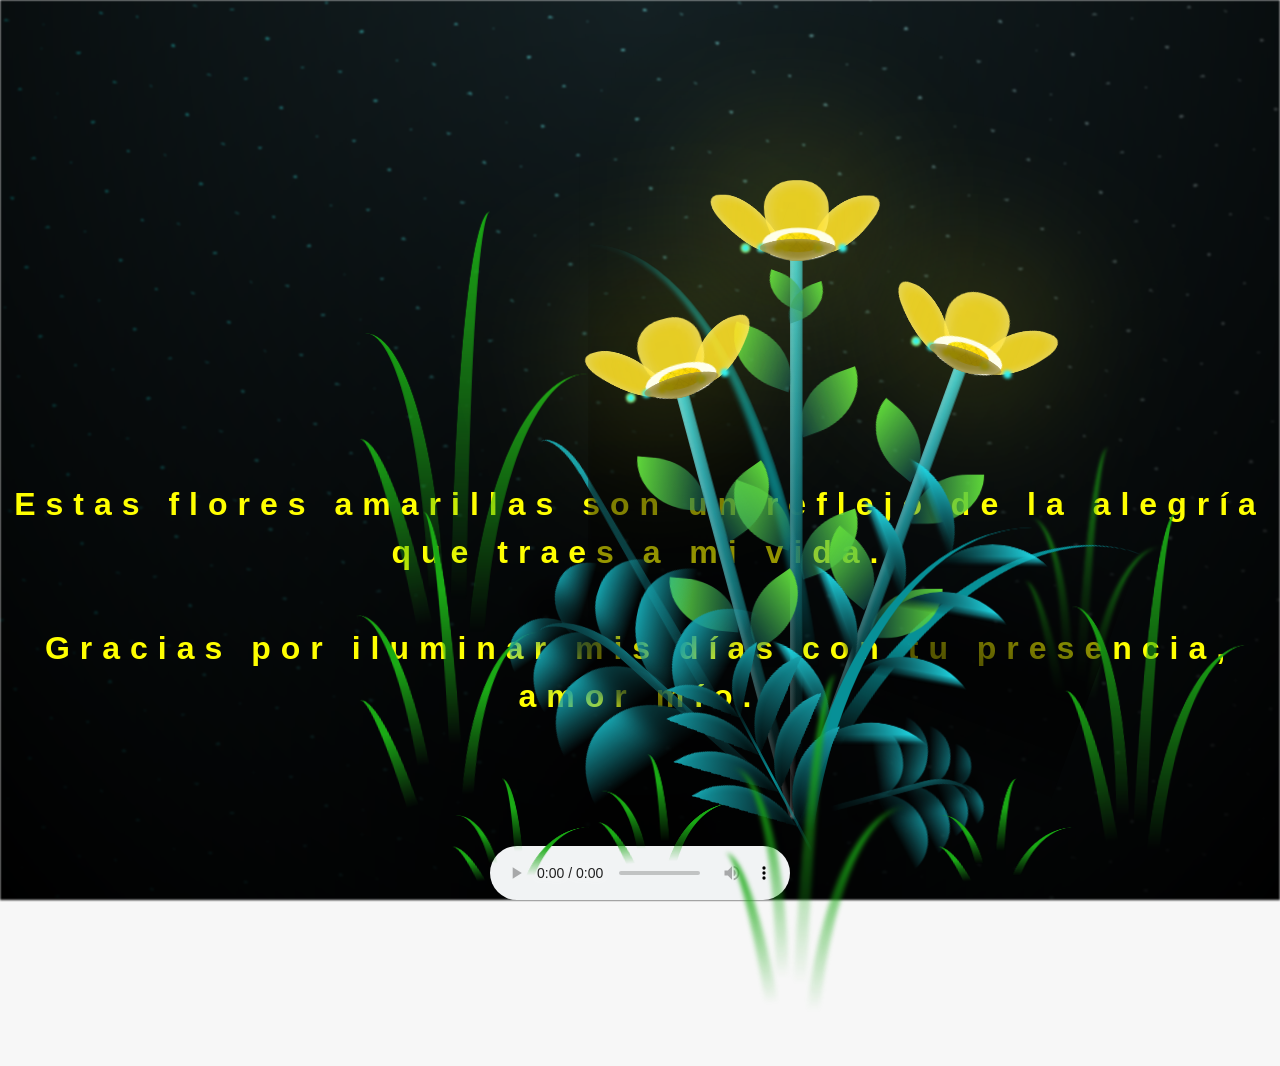
==== flower.html @ 972152c0 "Replace audio source with controls for user interaction" ====
<!DOCTYPE html>
<html lang="es">
  <head>
    <meta charset="UTF-8" />
    <meta http-equiv="X-UA-Compatible" content="IE=edge" />
    <meta name="viewport" content="width=device-width, initial-scale=1.0" />
    <link rel="stylesheet" href="main.css" />
    <link rel="icon" href="img/flowers.png" type="image/x-icon" />
    <title>Flower</title>
  </head>
  <body class="container">
<audio src="Flowers.mp3" controls></audio>
    <div id="lyrics">
     
    </div>
    <h1 class="titulo">Estas flores amarillas son un reflejo de la alegría que traes a mi vida. <br> <br>
      Gracias por iluminar mis días con tu presencia, amor mío.</h1>
  
    <div class="night"></div>
    <div class="flowers">
      <div class="flower flower--1">
        <div class="flower__leafs flower__leafs--1">
          <div class="flower__leaf flower__leaf--1"></div>
          <div class="flower__leaf flower__leaf--2"></div>
          <div class="flower__leaf flower__leaf--3"></div>
          <div class="flower__leaf flower__leaf--4"></div>
          <div class="flower__white-circle"></div>

          <div class="flower__light flower__light--1"></div>
          <div class="flower__light flower__light--2"></div>
          <div class="flower__light flower__light--3"></div>
          <div class="flower__light flower__light--4"></div>
          <div class="flower__light flower__light--5"></div>
          <div class="flower__light flower__light--6"></div>
          <div class="flower__light flower__light--7"></div>
          <div class="flower__light flower__light--8"></div>
        </div>
        <div class="flower__line">
          <div class="flower__line__leaf flower__line__leaf--1"></div>
          <div class="flower__line__leaf flower__line__leaf--2"></div>
          <div class="flower__line__leaf flower__line__leaf--3"></div>
          <div class="flower__line__leaf flower__line__leaf--4"></div>
          <div class="flower__line__leaf flower__line__leaf--5"></div>
          <div class="flower__line__leaf flower__line__leaf--6"></div>
        </div>
      </div>

      <div class="flower flower--2">
        <div class="flower__leafs flower__leafs--2">
          <div class="flower__leaf flower__leaf--1"></div>
          <div class="flower__leaf flower__leaf--2"></div>
          <div class="flower__leaf flower__leaf--3"></div>
          <div class="flower__leaf flower__leaf--4"></div>
          <div class="flower__white-circle"></div>

          <div class="flower__light flower__light--1"></div>
          <div class="flower__light flower__light--2"></div>
          <div class="flower__light flower__light--3"></div>
          <div class="flower__light flower__light--4"></div>
          <div class="flower__light flower__light--5"></div>
          <div class="flower__light flower__light--6"></div>
          <div class="flower__light flower__light--7"></div>
          <div class="flower__light flower__light--8"></div>
        </div>
        <div class="flower__line">
          <div class="flower__line__leaf flower__line__leaf--1"></div>
          <div class="flower__line__leaf flower__line__leaf--2"></div>
          <div class="flower__line__leaf flower__line__leaf--3"></div>
          <div class="flower__line__leaf flower__line__leaf--4"></div>
        </div>
      </div>

      <div class="flower flower--3">
        <div class="flower__leafs flower__leafs--3">
          <div class="flower__leaf flower__leaf--1"></div>
          <div class="flower__leaf flower__leaf--2"></div>
          <div class="flower__leaf flower__leaf--3"></div>
          <div class="flower__leaf flower__leaf--4"></div>
          <div class="flower__white-circle"></div>

          <div class="flower__light flower__light--1"></div>
          <div class="flower__light flower__light--2"></div>
          <div class="flower__light flower__light--3"></div>
          <div class="flower__light flower__light--4"></div>
          <div class="flower__light flower__light--5"></div>
          <div class="flower__light flower__light--6"></div>
          <div class="flower__light flower__light--7"></div>
          <div class="flower__light flower__light--8"></div>
        </div>
        <div class="flower__line">
          <div class="flower__line__leaf flower__line__leaf--1"></div>
          <div class="flower__line__leaf flower__line__leaf--2"></div>
          <div class="flower__line__leaf flower__line__leaf--3"></div>
          <div class="flower__line__leaf flower__line__leaf--4"></div>
        </div>
      </div>

      <div class="grow-ans" style="--d: 1.2s">
        <div class="flower__g-long">
          <div class="flower__g-long__top"></div>
          <div class="flower__g-long__bottom"></div>
        </div>
      </div>

      <div class="growing-grass">
        <div class="flower__grass flower__grass--1">
          <div class="flower__grass--top"></div>
          <div class="flower__grass--bottom"></div>
          <div class="flower__grass__leaf flower__grass__leaf--1"></div>
          <div class="flower__grass__leaf flower__grass__leaf--2"></div>
          <div class="flower__grass__leaf flower__grass__leaf--3"></div>
          <div class="flower__grass__leaf flower__grass__leaf--4"></div>
          <div class="flower__grass__leaf flower__grass__leaf--5"></div>
          <div class="flower__grass__leaf flower__grass__leaf--6"></div>
          <div class="flower__grass__leaf flower__grass__leaf--7"></div>
          <div class="flower__grass__leaf flower__grass__leaf--8"></div>
          <div class="flower__grass__overlay"></div>
        </div>
      </div>

      <div class="growing-grass">
        <div class="flower__grass flower__grass--2">
          <div class="flower__grass--top"></div>
          <div class="flower__grass--bottom"></div>
          <div class="flower__grass__leaf flower__grass__leaf--1"></div>
          <div class="flower__grass__leaf flower__grass__leaf--2"></div>
          <div class="flower__grass__leaf flower__grass__leaf--3"></div>
          <div class="flower__grass__leaf flower__grass__leaf--4"></div>
          <div class="flower__grass__leaf flower__grass__leaf--5"></div>
          <div class="flower__grass__leaf flower__grass__leaf--6"></div>
          <div class="flower__grass__leaf flower__grass__leaf--7"></div>
          <div class="flower__grass__leaf flower__grass__leaf--8"></div>
          <div class="flower__grass__overlay"></div>
        </div>
      </div>

      <div class="grow-ans" style="--d: 2.4s">
        <div class="flower__g-right flower__g-right--1">
          <div class="leaf"></div>
        </div>
      </div>

      <div class="grow-ans" style="--d: 2.8s">
        <div class="flower__g-right flower__g-right--2">
          <div class="leaf"></div>
        </div>
      </div>

      <div class="grow-ans" style="--d: 2.8s">
        <div class="flower__g-front">
          <div
            class="flower__g-front__leaf-wrapper flower__g-front__leaf-wrapper--1"
          >
            <div class="flower__g-front__leaf"></div>
          </div>
          <div
            class="flower__g-front__leaf-wrapper flower__g-front__leaf-wrapper--2"
          >
            <div class="flower__g-front__leaf"></div>
          </div>
          <div
            class="flower__g-front__leaf-wrapper flower__g-front__leaf-wrapper--3"
          >
            <div class="flower__g-front__leaf"></div>
          </div>
          <div
            class="flower__g-front__leaf-wrapper flower__g-front__leaf-wrapper--4"
          >
            <div class="flower__g-front__leaf"></div>
          </div>
          <div
            class="flower__g-front__leaf-wrapper flower__g-front__leaf-wrapper--5"
          >
            <div class="flower__g-front__leaf"></div>
          </div>
          <div
            class="flower__g-front__leaf-wrapper flower__g-front__leaf-wrapper--6"
          >
            <div class="flower__g-front__leaf"></div>
          </div>
          <div
            class="flower__g-front__leaf-wrapper flower__g-front__leaf-wrapper--7"
          >
            <div class="flower__g-front__leaf"></div>
          </div>
          <div
            class="flower__g-front__leaf-wrapper flower__g-front__leaf-wrapper--8"
          >
            <div class="flower__g-front__leaf"></div>
          </div>
          <div class="flower__g-front__line"></div>
        </div>
      </div>

      <div class="grow-ans" style="--d: 3.2s">
        <div class="flower__g-fr">
          <div class="leaf"></div>
          <div class="flower__g-fr__leaf flower__g-fr__leaf--1"></div>
          <div class="flower__g-fr__leaf flower__g-fr__leaf--2"></div>
          <div class="flower__g-fr__leaf flower__g-fr__leaf--3"></div>
          <div class="flower__g-fr__leaf flower__g-fr__leaf--4"></div>
          <div class="flower__g-fr__leaf flower__g-fr__leaf--5"></div>
          <div class="flower__g-fr__leaf flower__g-fr__leaf--6"></div>
          <div class="flower__g-fr__leaf flower__g-fr__leaf--7"></div>
          <div class="flower__g-fr__leaf flower__g-fr__leaf--8"></div>
        </div>
      </div>

      <div class="long-g long-g--0">
        <div class="grow-ans" style="--d: 3s">
          <div class="leaf leaf--0"></div>
        </div>
        <div class="grow-ans" style="--d: 2.2s">
          <div class="leaf leaf--1"></div>
        </div>
        <div class="grow-ans" style="--d: 3.4s">
          <div class="leaf leaf--2"></div>
        </div>
        <div class="grow-ans" style="--d: 3.6s">
          <div class="leaf leaf--3"></div>
        </div>
      </div>

      <div class="long-g long-g--1">
        <div class="grow-ans" style="--d: 3.6s">
          <div class="leaf leaf--0"></div>
        </div>
        <div class="grow-ans" style="--d: 3.8s">
          <div class="leaf leaf--1"></div>
        </div>
        <div class="grow-ans" style="--d: 4s">
          <div class="leaf leaf--2"></div>
        </div>
        <div class="grow-ans" style="--d: 4.2s">
          <div class="leaf leaf--3"></div>
        </div>
      </div>

      <div class="long-g long-g--2">
        <div class="grow-ans" style="--d: 4s">
          <div class="leaf leaf--0"></div>
        </div>
        <div class="grow-ans" style="--d: 4.2s">
          <div class="leaf leaf--1"></div>
        </div>
        <div class="grow-ans" style="--d: 4.4s">
          <div class="leaf leaf--2"></div>
        </div>
        <div class="grow-ans" style="--d: 4.6s">
          <div class="leaf leaf--3"></div>
        </div>
      </div>

      <div class="long-g long-g--3">
        <div class="grow-ans" style="--d: 4s">
          <div class="leaf leaf--0"></div>
        </div>
        <div class="grow-ans" style="--d: 4.2s">
          <div class="leaf leaf--1"></div>
        </div>
        <div class="grow-ans" style="--d: 3s">
          <div class="leaf leaf--2"></div>
        </div>
        <div class="grow-ans" style="--d: 3.6s">
          <div class="leaf leaf--3"></div>
        </div>
      </div>

      <div class="long-g long-g--4">
        <div class="grow-ans" style="--d: 4s">
          <div class="leaf leaf--0"></div>
        </div>
        <div class="grow-ans" style="--d: 4.2s">
          <div class="leaf leaf--1"></div>
        </div>
        <div class="grow-ans" style="--d: 3s">
          <div class="leaf leaf--2"></div>
        </div>
        <div class="grow-ans" style="--d: 3.6s">
          <div class="leaf leaf--3"></div>
        </div>
      </div>

      <div class="long-g long-g--5">
        <div class="grow-ans" style="--d: 4s">
          <div class="leaf leaf--0"></div>
        </div>
        <div class="grow-ans" style="--d: 4.2s">
          <div class="leaf leaf--1"></div>
        </div>
        <div class="grow-ans" style="--d: 3s">
          <div class="leaf leaf--2"></div>
        </div>
        <div class="grow-ans" style="--d: 3.6s">
          <div class="leaf leaf--3"></div>
        </div>
      </div>

      <div class="long-g long-g--6">
        <div class="grow-ans" style="--d: 4.2s">
          <div class="leaf leaf--0"></div>
        </div>
        <div class="grow-ans" style="--d: 4.4s">
          <div class="leaf leaf--1"></div>
        </div>
        <div class="grow-ans" style="--d: 4.6s">
          <div class="leaf leaf--2"></div>
        </div>
        <div class="grow-ans" style="--d: 4.8s">
          <div class="leaf leaf--3"></div>
        </div>
      </div>

      <div class="long-g long-g--7">
        <div class="grow-ans" style="--d: 3s">
          <div class="leaf leaf--0"></div>
        </div>
        <div class="grow-ans" style="--d: 3.2s">
          <div class="leaf leaf--1"></div>
        </div>
        <div class="grow-ans" style="--d: 3.5s">
          <div class="leaf leaf--2"></div>
        </div>
        <div class="grow-ans" style="--d: 3.6s">
          <div class="leaf leaf--3"></div>
        </div>
      </div>
    </div>
    <script src="anim.js"></script>
    <script src="main.js"></script>
  </body>
</html>
---- main.css ----
*,
*::after,
*::before {
  padding: 0;
  margin: 0;
  box-sizing: border-box;
}

:root {
  --dark-color: #000;
}

body {
  display: flex;
  align-items: flex-end;
  justify-content: center;
  min-height: 100vh;
  background-color: var(--dark-color);
  overflow: hidden;
  perspective: 1000px;
}

#lyrics {
  font-size: 28px;
  font-family: "Franklin Gothic Medium", "Arial Narrow", Arial, sans-serif;
  color: white;
  position: absolute;
  margin-bottom: 20%;
  z-index: 1;
  font-weight: bold;
  letter-spacing: 4px;
}
@media only screen and (max-width: 600px) {
  /* Estilos específicos para dispositivos con un ancho máximo de 600px */
  #lyrics {
      font-size: 14px; /* Reduce el tamaño del texto para dispositivos más pequeños */
      margin-bottom: 530px;
      letter-spacing: 3px;
  }

}
.titulo {
  margin-bottom: 180px;
  font-family: "Arial Narrow", Arial, sans-serif;
  color: yellow;
  position: absolute;
  font-weight: bold;
  letter-spacing: 10px;
  opacity: 0;
  animation: fadeIn 3s ease-in-out forwards;
  text-align: center;
}
@keyframes fadeIn {
  from {
    opacity: 0;
  }
  to {
    opacity: 1;
  }
}

.night {
  z-index: -1;
  position: absolute;
  left: 50%;
  top: 0;
  transform: translateX(-50%);
  width: 100%;
  height: 100%;
  filter: blur(0.1vmin);
  background-image: radial-gradient(
      ellipse at top,
      transparent 0%,
      var(--dark-color)
    ),
    radial-gradient(
      ellipse at bottom,
      var(--dark-color),
      rgba(145, 233, 255, 0.2)
    ),
    repeating-linear-gradient(
      220deg,
      rgb(0, 0, 0) 0px,
      rgb(0, 0, 0) 19px,
      transparent 19px,
      transparent 22px
    ),
    repeating-linear-gradient(
      189deg,
      rgb(0, 0, 0) 0px,
      rgb(0, 0, 0) 19px,
      transparent 19px,
      transparent 22px
    ),
    repeating-linear-gradient(
      148deg,
      rgb(0, 0, 0) 0px,
      rgb(0, 0, 0) 19px,
      transparent 19px,
      transparent 22px
    ),
    linear-gradient(90deg, rgb(0, 255, 250), rgb(240, 240, 240));
}

.flowers {
  position: relative;
  transform: scale(0.9);
  /*margin-bottom: 100px;
  */
}

@media only screen and (max-width: 600px) {
  /* Estilos específicos para dispositivos con un ancho máximo de 600px */
.flowers {
      font-size: 14px;
      margin-bottom: 35%;
      letter-spacing: 3px;
      transform: scale(1.0);
}

}

.flower {
  position: absolute;
  bottom: 10vmin;
  transform-origin: bottom center;
  z-index: 10;
  --fl-speed: 0.8s;
}
.flower--1 {
  -webkit-animation: moving-flower-1 4s linear infinite;
  animation: moving-flower-1 4s linear infinite;
}
.flower--1 .flower__line {
  height: 70vmin;
  -webkit-animation-delay: 0.3s;
  animation-delay: 0.3s;
}
.flower--1 .flower__line__leaf--1 {
  -webkit-animation: blooming-leaf-right var(--fl-speed) 1.6s backwards;
  animation: blooming-leaf-right var(--fl-speed) 1.6s backwards;
}
.flower--1 .flower__line__leaf--2 {
  -webkit-animation: blooming-leaf-right var(--fl-speed) 1.4s backwards;
  animation: blooming-leaf-right var(--fl-speed) 1.4s backwards;
}
.flower--1 .flower__line__leaf--3 {
  -webkit-animation: blooming-leaf-left var(--fl-speed) 1.2s backwards;
  animation: blooming-leaf-left var(--fl-speed) 1.2s backwards;
}
.flower--1 .flower__line__leaf--4 {
  -webkit-animation: blooming-leaf-left var(--fl-speed) 1s backwards;
  animation: blooming-leaf-left var(--fl-speed) 1s backwards;
}
.flower--1 .flower__line__leaf--5 {
  -webkit-animation: blooming-leaf-right var(--fl-speed) 1.8s backwards;
  animation: blooming-leaf-right var(--fl-speed) 1.8s backwards;
}
.flower--1 .flower__line__leaf--6 {
  -webkit-animation: blooming-leaf-left var(--fl-speed) 2s backwards;
  animation: blooming-leaf-left var(--fl-speed) 2s backwards;
}
.flower--2 {
  left: 50%;
  transform: rotate(20deg);
  -webkit-animation: moving-flower-2 4s linear infinite;
  animation: moving-flower-2 4s linear infinite;
}
.flower--2 .flower__line {
  height: 60vmin;
  -webkit-animation-delay: 0.6s;
  animation-delay: 0.6s;
}
.flower--2 .flower__line__leaf--1 {
  -webkit-animation: blooming-leaf-right var(--fl-speed) 1.9s backwards;
  animation: blooming-leaf-right var(--fl-speed) 1.9s backwards;
}
.flower--2 .flower__line__leaf--2 {
  -webkit-animation: blooming-leaf-right var(--fl-speed) 1.7s backwards;
  animation: blooming-leaf-right var(--fl-speed) 1.7s backwards;
}
.flower--2 .flower__line__leaf--3 {
  -webkit-animation: blooming-leaf-left var(--fl-speed) 1.5s backwards;
  animation: blooming-leaf-left var(--fl-speed) 1.5s backwards;
}
.flower--2 .flower__line__leaf--4 {
  -webkit-animation: blooming-leaf-left var(--fl-speed) 1.3s backwards;
  animation: blooming-leaf-left var(--fl-speed) 1.3s backwards;
}
.flower--3 {
  left: 50%;
  transform: rotate(-15deg);
  -webkit-animation: moving-flower-3 4s linear infinite;
  animation: moving-flower-3 4s linear infinite;
}
.flower--3 .flower__line {
  -webkit-animation-delay: 0.9s;
  animation-delay: 0.9s;
}
.flower--3 .flower__line__leaf--1 {
  -webkit-animation: blooming-leaf-right var(--fl-speed) 2.5s backwards;
  animation: blooming-leaf-right var(--fl-speed) 2.5s backwards;
}
.flower--3 .flower__line__leaf--2 {
  -webkit-animation: blooming-leaf-right var(--fl-speed) 2.3s backwards;
  animation: blooming-leaf-right var(--fl-speed) 2.3s backwards;
}
.flower--3 .flower__line__leaf--3 {
  -webkit-animation: blooming-leaf-left var(--fl-speed) 2.1s backwards;
  animation: blooming-leaf-left var(--fl-speed) 2.1s backwards;
}
.flower--3 .flower__line__leaf--4 {
  -webkit-animation: blooming-leaf-left var(--fl-speed) 1.9s backwards;
  animation: blooming-leaf-left var(--fl-speed) 1.9s backwards;
}
.flower__leafs {
  position: relative;
  -webkit-animation: blooming-flower 2s backwards;
  animation: blooming-flower 2s backwards;
}
.flower__leafs--1 {
  -webkit-animation-delay: 1.1s;
  animation-delay: 1.1s;
}
.flower__leafs--2 {
  -webkit-animation-delay: 1.4s;
  animation-delay: 1.4s;
}
.flower__leafs--3 {
  -webkit-animation-delay: 1.7s;
  animation-delay: 1.7s;
}
.flower__leafs::after {
  content: "";
  position: absolute;
  left: 0;
  top: 0;
  transform: translate(-50%, -100%);
  width: 8vmin;
  height: 8vmin;
  background-color: #f9fd25;
  /* background-color: #fd2525; */
  filter: blur(10vmin);
}
.flower__leaf {
  position: absolute;
  bottom: 0;
  left: 50%;
  width: 8vmin;
  height: 11vmin;
  border-radius: 51% 49% 47% 53%/44% 45% 55% 69%;
  background-color: #253bfd;
  background-color: #fddd25;
  transform-origin: bottom center;
  opacity: 0.9;
  box-shadow: inset 0 0 2vmin rgba(255, 255, 255, 0.5);
}
.flower__leaf--1 {
  transform: translate(-10%, 1%) rotateY(40deg) rotateX(-50deg);
}
.flower__leaf--2 {
  transform: translate(-50%, -4%) rotateX(40deg);
}
.flower__leaf--3 {
  transform: translate(-90%, 0%) rotateY(45deg) rotateX(50deg);
}
.flower__leaf--4 {
  width: 8vmin;
  height: 8vmin;
  transform-origin: bottom left;
  border-radius: 4vmin 10vmin 4vmin 4vmin;
  transform: translate(0%, 18%) rotateX(70deg) rotate(-43deg);
  background-color: #7c6901;
  z-index: 1;
  opacity: 0.8;
}
.flower__white-circle {
  position: absolute;
  left: -3.5vmin;
  top: -3vmin;
  width: 9vmin;
  height: 4vmin;
  border-radius: 50%;
  background-color: #fff;
}
.flower__white-circle::after {
  content: "";
  position: absolute;
  left: 50%;
  top: 45%;
  transform: translate(-50%, -50%);
  width: 60%;
  height: 60%;
  border-radius: inherit;
  background-image: repeating-linear-gradient(
      135deg,
      rgba(0, 0, 0, 0.03) 0px,
      rgba(0, 0, 0, 0.03) 1px,
      transparent 1px,
      transparent 12px
    ),
    repeating-linear-gradient(
      45deg,
      rgba(0, 0, 0, 0.03) 0px,
      rgba(0, 0, 0, 0.03) 1px,
      transparent 1px,
      transparent 12px
    ),
    repeating-linear-gradient(
      67.5deg,
      rgba(0, 0, 0, 0.03) 0px,
      rgba(0, 0, 0, 0.03) 1px,
      transparent 1px,
      transparent 12px
    ),
    repeating-linear-gradient(
      135deg,
      rgba(0, 0, 0, 0.03) 0px,
      rgba(0, 0, 0, 0.03) 1px,
      transparent 1px,
      transparent 12px
    ),
    repeating-linear-gradient(
      45deg,
      rgba(0, 0, 0, 0.03) 0px,
      rgba(0, 0, 0, 0.03) 1px,
      transparent 1px,
      transparent 12px
    ),
    repeating-linear-gradient(
      112.5deg,
      rgba(0, 0, 0, 0.03) 0px,
      rgba(0, 0, 0, 0.03) 1px,
      transparent 1px,
      transparent 12px
    ),
    repeating-linear-gradient(
      112.5deg,
      rgba(0, 0, 0, 0.03) 0px,
      rgba(0, 0, 0, 0.03) 1px,
      transparent 1px,
      transparent 12px
    ),
    repeating-linear-gradient(
      45deg,
      rgba(0, 0, 0, 0.03) 0px,
      rgba(0, 0, 0, 0.03) 1px,
      transparent 1px,
      transparent 12px
    ),
    repeating-linear-gradient(
      22.5deg,
      rgba(0, 0, 0, 0.03) 0px,
      rgba(0, 0, 0, 0.03) 1px,
      transparent 1px,
      transparent 12px
    ),
    repeating-linear-gradient(
      45deg,
      rgba(0, 0, 0, 0.03) 0px,
      rgba(0, 0, 0, 0.03) 1px,
      transparent 1px,
      transparent 12px
    ),
    repeating-linear-gradient(
      22.5deg,
      rgba(0, 0, 0, 0.03) 0px,
      rgba(0, 0, 0, 0.03) 1px,
      transparent 1px,
      transparent 12px
    ),
    repeating-linear-gradient(
      135deg,
      rgba(0, 0, 0, 0.03) 0px,
      rgba(0, 0, 0, 0.03) 1px,
      transparent 1px,
      transparent 12px
    ),
    repeating-linear-gradient(
      157.5deg,
      rgba(0, 0, 0, 0.03) 0px,
      rgba(0, 0, 0, 0.03) 1px,
      transparent 1px,
      transparent 12px
    ),
    repeating-linear-gradient(
      67.5deg,
      rgba(0, 0, 0, 0.03) 0px,
      rgba(0, 0, 0, 0.03) 1px,
      transparent 1px,
      transparent 12px
    ),
    repeating-linear-gradient(
      67.5deg,
      rgba(0, 0, 0, 0.03) 0px,
      rgba(0, 0, 0, 0.03) 1px,
      transparent 1px,
      transparent 12px
    ),
    linear-gradient(90deg, rgb(255, 235, 18), rgb(255, 206, 0));
}
.flower__line {
  height: 55vmin;
  width: 1.5vmin;
  background-image: linear-gradient(
      to left,
      rgba(0, 0, 0, 0.2),
      transparent,
      rgba(255, 255, 255, 0.2)
    ),
    linear-gradient(to top, transparent 10%, #14757a, #39c6d6);
  box-shadow: inset 0 0 2px rgba(0, 0, 0, 0.5);
  -webkit-animation: grow-flower-tree 4s backwards;
  animation: grow-flower-tree 4s backwards;
}
.flower__line__leaf {
  --w: 7vmin;
  --h: calc(var(--w) + 2vmin);
  position: absolute;
  top: 20%;
  left: 90%;
  width: var(--w);
  height: var(--h);
  border-top-right-radius: var(--h);
  border-bottom-left-radius: var(--h);
  background-image: linear-gradient(to top, rgba(20, 117, 122, 0.4), #5ed639);
}
.flower__line__leaf--1 {
  transform: rotate(70deg) rotateY(30deg);
}
.flower__line__leaf--2 {
  top: 45%;
  transform: rotate(70deg) rotateY(30deg);
}
.flower__line__leaf--3,
.flower__line__leaf--4,
.flower__line__leaf--6 {
  border-top-right-radius: 0;
  border-bottom-left-radius: 0;
  border-top-left-radius: var(--h);
  border-bottom-right-radius: var(--h);
  left: -460%;
  top: 12%;
  transform: rotate(-70deg) rotateY(30deg);
}
.flower__line__leaf--4 {
  top: 40%;
}
.flower__line__leaf--5 {
  top: 0;
  transform-origin: left;
  transform: rotate(70deg) rotateY(30deg) scale(0.6);
}
.flower__line__leaf--6 {
  top: -2%;
  left: -450%;
  transform-origin: right;
  transform: rotate(-70deg) rotateY(30deg) scale(0.6);
}
.flower__light {
  position: absolute;
  bottom: 0vmin;
  width: 1vmin;
  height: 1vmin;
  background-color: rgb(255, 251, 0);
  border-radius: 50%;
  filter: blur(0.2vmin);
  -webkit-animation: light-ans 4s linear infinite backwards;
  animation: light-ans 4s linear infinite backwards;
}
.flower__light:nth-child(odd) {
  background-color: #23f0ff;
}
.flower__light--1 {
  left: -2vmin;
  -webkit-animation-delay: 1s;
  animation-delay: 1s;
}
.flower__light--2 {
  left: 3vmin;
  -webkit-animation-delay: 0.5s;
  animation-delay: 0.5s;
}
.flower__light--3 {
  left: -6vmin;
  -webkit-animation-delay: 0.3s;
  animation-delay: 0.3s;
}
.flower__light--4 {
  left: 6vmin;
  -webkit-animation-delay: 0.9s;
  animation-delay: 0.9s;
}
.flower__light--5 {
  left: -1vmin;
  -webkit-animation-delay: 1.5s;
  animation-delay: 1.5s;
}
.flower__light--6 {
  left: -4vmin;
  -webkit-animation-delay: 3s;
  animation-delay: 3s;
}
.flower__light--7 {
  left: 3vmin;
  -webkit-animation-delay: 2s;
  animation-delay: 2s;
}
.flower__light--8 {
  left: -6vmin;
  -webkit-animation-delay: 3.5s;
  animation-delay: 3.5s;
}
.flower__grass {
  --c: #159faa;
  --line-w: 1.5vmin;
  position: absolute;
  bottom: 12vmin;
  left: -7vmin;
  display: flex;
  flex-direction: column;
  align-items: flex-end;
  z-index: 20;
  transform-origin: bottom center;
  transform: rotate(-48deg) rotateY(40deg);
}
.flower__grass--1 {
  -webkit-animation: moving-grass 2s linear infinite;
  animation: moving-grass 2s linear infinite;
}
.flower__grass--2 {
  left: 2vmin;
  bottom: 10vmin;
  transform: scale(0.5) rotate(75deg) rotateX(10deg) rotateY(-200deg);
  opacity: 0.8;
  z-index: 0;
  -webkit-animation: moving-grass--2 1.5s linear infinite;
  animation: moving-grass--2 1.5s linear infinite;
}
.flower__grass--top {
  width: 7vmin;
  height: 10vmin;
  border-top-right-radius: 100%;
  border-right: var(--line-w) solid var(--c);
  transform-origin: bottom center;
  transform: rotate(-2deg);
}
.flower__grass--bottom {
  margin-top: -2px;
  width: var(--line-w);
  height: 25vmin;
  background-image: linear-gradient(to top, transparent, var(--c));
}
.flower__grass__leaf {
  --size: 10vmin;
  position: absolute;
  width: calc(var(--size) * 2.1);
  height: var(--size);
  border-top-left-radius: var(--size);
  border-top-right-radius: var(--size);
  background-image: linear-gradient(
    to top,
    transparent,
    transparent 30%,
    var(--c)
  );
  z-index: 100;
}
.flower__grass__leaf--1 {
  top: -6%;
  left: 30%;
  --size: 6vmin;
  transform: rotate(-20deg);
  -webkit-animation: growing-grass-ans--1 2s 2.6s backwards;
  animation: growing-grass-ans--1 2s 2.6s backwards;
}
@-webkit-keyframes growing-grass-ans--1 {
  0% {
    transform-origin: bottom left;
    transform: rotate(-20deg) scale(0);
  }
}
@keyframes growing-grass-ans--1 {
  0% {
    transform-origin: bottom left;
    transform: rotate(-20deg) scale(0);
  }
}
.flower__grass__leaf--2 {
  top: -5%;
  left: -110%;
  --size: 6vmin;
  transform: rotate(10deg);
  -webkit-animation: growing-grass-ans--2 2s 2.4s linear backwards;
  animation: growing-grass-ans--2 2s 2.4s linear backwards;
}
@-webkit-keyframes growing-grass-ans--2 {
  0% {
    transform-origin: bottom right;
    transform: rotate(10deg) scale(0);
  }
}
@keyframes growing-grass-ans--2 {
  0% {
    transform-origin: bottom right;
    transform: rotate(10deg) scale(0);
  }
}
.flower__grass__leaf--3 {
  top: 5%;
  left: 60%;
  --size: 8vmin;
  transform: rotate(-18deg) rotateX(-20deg);
  -webkit-animation: growing-grass-ans--3 2s 2.2s linear backwards;
  animation: growing-grass-ans--3 2s 2.2s linear backwards;
}
@-webkit-keyframes growing-grass-ans--3 {
  0% {
    transform-origin: bottom left;
    transform: rotate(-18deg) rotateX(-20deg) scale(0);
  }
}
@keyframes growing-grass-ans--3 {
  0% {
    transform-origin: bottom left;
    transform: rotate(-18deg) rotateX(-20deg) scale(0);
  }
}
.flower__grass__leaf--4 {
  top: 6%;
  left: -135%;
  --size: 8vmin;
  transform: rotate(2deg);
  -webkit-animation: growing-grass-ans--4 2s 2s linear backwards;
  animation: growing-grass-ans--4 2s 2s linear backwards;
}
@-webkit-keyframes growing-grass-ans--4 {
  0% {
    transform-origin: bottom right;
    transform: rotate(2deg) scale(0);
  }
}
@keyframes growing-grass-ans--4 {
  0% {
    transform-origin: bottom right;
    transform: rotate(2deg) scale(0);
  }
}
.flower__grass__leaf--5 {
  top: 20%;
  left: 60%;
  --size: 10vmin;
  transform: rotate(-24deg) rotateX(-20deg);
  -webkit-animation: growing-grass-ans--5 2s 1.8s linear backwards;
  animation: growing-grass-ans--5 2s 1.8s linear backwards;
}
@-webkit-keyframes growing-grass-ans--5 {
  0% {
    transform-origin: bottom left;
    transform: rotate(-24deg) rotateX(-20deg) scale(0);
  }
}
@keyframes growing-grass-ans--5 {
  0% {
    transform-origin: bottom left;
    transform: rotate(-24deg) rotateX(-20deg) scale(0);
  }
}
.flower__grass__leaf--6 {
  top: 22%;
  left: -180%;
  --size: 10vmin;
  transform: rotate(10deg);
  -webkit-animation: growing-grass-ans--6 2s 1.6s linear backwards;
  animation: growing-grass-ans--6 2s 1.6s linear backwards;
}
@-webkit-keyframes growing-grass-ans--6 {
  0% {
    transform-origin: bottom right;
    transform: rotate(10deg) scale(0);
  }
}
@keyframes growing-grass-ans--6 {
  0% {
    transform-origin: bottom right;
    transform: rotate(10deg) scale(0);
  }
}
.flower__grass__leaf--7 {
  top: 39%;
  left: 70%;
  --size: 10vmin;
  transform: rotate(-10deg);
  -webkit-animation: growing-grass-ans--7 2s 1.4s linear backwards;
  animation: growing-grass-ans--7 2s 1.4s linear backwards;
}
@-webkit-keyframes growing-grass-ans--7 {
  0% {
    transform-origin: bottom left;
    transform: rotate(-10deg) scale(0);
  }
}
@keyframes growing-grass-ans--7 {
  0% {
    transform-origin: bottom left;
    transform: rotate(-10deg) scale(0);
  }
}
.flower__grass__leaf--8 {
  top: 40%;
  left: -215%;
  --size: 11vmin;
  transform: rotate(10deg);
  -webkit-animation: growing-grass-ans--8 2s 1.2s linear backwards;
  animation: growing-grass-ans--8 2s 1.2s linear backwards;
}
@-webkit-keyframes growing-grass-ans--8 {
  0% {
    transform-origin: bottom right;
    transform: rotate(10deg) scale(0);
  }
}
@keyframes growing-grass-ans--8 {
  0% {
    transform-origin: bottom right;
    transform: rotate(10deg) scale(0);
  }
}
.flower__grass__overlay {
  position: absolute;
  top: -10%;
  right: 0%;
  width: 100%;
  height: 100%;
  background-color: rgba(0, 0, 0, 0.6);
  filter: blur(1.5vmin);
  z-index: 100;
}
.flower__g-long {
  --w: 2vmin;
  --h: 6vmin;
  --c: #159faa;
  position: absolute;
  bottom: 10vmin;
  left: -3vmin;
  transform-origin: bottom center;
  transform: rotate(-30deg) rotateY(-20deg);
  display: flex;
  flex-direction: column;
  align-items: flex-end;
  -webkit-animation: flower-g-long-ans 3s linear infinite;
  animation: flower-g-long-ans 3s linear infinite;
}
@-webkit-keyframes flower-g-long-ans {
  0%,
  100% {
    transform: rotate(-30deg) rotateY(-20deg);
  }
  50% {
    transform: rotate(-32deg) rotateY(-20deg);
  }
}
@keyframes flower-g-long-ans {
  0%,
  100% {
    transform: rotate(-30deg) rotateY(-20deg);
  }
  50% {
    transform: rotate(-32deg) rotateY(-20deg);
  }
}
.flower__g-long__top {
  top: calc(var(--h) * -1);
  width: calc(var(--w) + 1vmin);
  height: var(--h);
  border-top-right-radius: 100%;
  border-right: 0.7vmin solid var(--c);
  transform: translate(-0.7vmin, 1vmin);
}
.flower__g-long__bottom {
  width: var(--w);
  height: 50vmin;
  transform-origin: bottom center;
  background-image: linear-gradient(to top, transparent 30%, var(--c));
  box-shadow: inset 0 0 2px rgba(0, 0, 0, 0.5);
  -webkit-clip-path: polygon(35% 0, 65% 1%, 100% 100%, 0% 100%);
  clip-path: polygon(35% 0, 65% 1%, 100% 100%, 0% 100%);
}
.flower__g-right {
  position: absolute;
  bottom: 6vmin;
  left: -2vmin;
  transform-origin: bottom left;
  transform: rotate(20deg);
}
.flower__g-right .leaf {
  width: 30vmin;
  height: 50vmin;
  border-top-left-radius: 100%;
  border-left: 2vmin solid #079097;
  background-image: linear-gradient(
    to bottom,
    transparent,
    var(--dark-color) 60%
  );
  -webkit-mask-image: linear-gradient(to top, transparent 30%, #079097 60%);
}
.flower__g-right--1 {
  -webkit-animation: flower-g-right-ans 2.5s linear infinite;
  animation: flower-g-right-ans 2.5s linear infinite;
}
.flower__g-right--2 {
  left: 5vmin;
  transform: rotateY(-180deg);
  -webkit-animation: flower-g-right-ans--2 3s linear infinite;
  animation: flower-g-right-ans--2 3s linear infinite;
}
.flower__g-right--2 .leaf {
  height: 75vmin;
  filter: blur(0.3vmin);
  opacity: 0.8;
}
@-webkit-keyframes flower-g-right-ans {
  0%,
  100% {
    transform: rotate(20deg);
  }
  50% {
    transform: rotate(24deg) rotateX(-20deg);
  }
}
@keyframes flower-g-right-ans {
  0%,
  100% {
    transform: rotate(20deg);
  }
  50% {
    transform: rotate(24deg) rotateX(-20deg);
  }
}
@-webkit-keyframes flower-g-right-ans--2 {
  0%,
  100% {
    transform: rotateY(-180deg) rotate(0deg) rotateX(-20deg);
  }
  50% {
    transform: rotateY(-180deg) rotate(6deg) rotateX(-20deg);
  }
}
@keyframes flower-g-right-ans--2 {
  0%,
  100% {
    transform: rotateY(-180deg) rotate(0deg) rotateX(-20deg);
  }
  50% {
    transform: rotateY(-180deg) rotate(6deg) rotateX(-20deg);
  }
}
.flower__g-front {
  position: absolute;
  bottom: 6vmin;
  left: 2.5vmin;
  z-index: 100;
  transform-origin: bottom center;
  transform: rotate(-28deg) rotateY(30deg) scale(1.04);
  -webkit-animation: flower__g-front-ans 2s linear infinite;
  animation: flower__g-front-ans 2s linear infinite;
}
@-webkit-keyframes flower__g-front-ans {
  0%,
  100% {
    transform: rotate(-28deg) rotateY(30deg) scale(1.04);
  }
  50% {
    transform: rotate(-35deg) rotateY(40deg) scale(1.04);
  }
}
@keyframes flower__g-front-ans {
  0%,
  100% {
    transform: rotate(-28deg) rotateY(30deg) scale(1.04);
  }
  50% {
    transform: rotate(-35deg) rotateY(40deg) scale(1.04);
  }
}
.flower__g-front__line {
  width: 0.3vmin;
  height: 20vmin;
  background-image: linear-gradient(
    to top,
    transparent,
    #079097,
    transparent 100%
  );
  position: relative;
}
.flower__g-front__leaf-wrapper {
  position: absolute;
  top: 0;
  left: 0;
  transform-origin: bottom left;
  transform: rotate(10deg);
}
.flower__g-front__leaf-wrapper:nth-child(even) {
  left: 0vmin;
  transform: rotateY(-180deg) rotate(5deg);
  -webkit-animation: flower__g-front__leaf-left-ans 1s ease-in backwards;
  animation: flower__g-front__leaf-left-ans 1s ease-in backwards;
}
.flower__g-front__leaf-wrapper:nth-child(odd) {
  -webkit-animation: flower__g-front__leaf-ans 1s ease-in backwards;
  animation: flower__g-front__leaf-ans 1s ease-in backwards;
}
.flower__g-front__leaf-wrapper--1 {
  top: -8vmin;
  transform: scale(0.7);
  -webkit-animation: flower__g-front__leaf-ans 1s 5.5s ease-in backwards !important;
  animation: flower__g-front__leaf-ans 1s 5.5s ease-in backwards !important;
}
.flower__g-front__leaf-wrapper--2 {
  top: -8vmin;
  transform: rotateY(-180deg) scale(0.7) !important;
  -webkit-animation: flower__g-front__leaf-left-ans-2 1s 4.6s ease-in backwards !important;
  animation: flower__g-front__leaf-left-ans-2 1s 4.6s ease-in backwards !important;
}
.flower__g-front__leaf-wrapper--3 {
  top: -3vmin;
  -webkit-animation: flower__g-front__leaf-ans 1s 4.6s ease-in backwards;
  animation: flower__g-front__leaf-ans 1s 4.6s ease-in backwards;
}
.flower__g-front__leaf-wrapper--4 {
  top: -3vmin;
  transform: rotateY(-180deg) scale(0.9) !important;
  -webkit-animation: flower__g-front__leaf-left-ans-2 1s 4.6s ease-in backwards !important;
  animation: flower__g-front__leaf-left-ans-2 1s 4.6s ease-in backwards !important;
}
@-webkit-keyframes flower__g-front__leaf-left-ans-2 {
  0% {
    transform: rotateY(-180deg) scale(0);
  }
}
@keyframes flower__g-front__leaf-left-ans-2 {
  0% {
    transform: rotateY(-180deg) scale(0);
  }
}
.flower__g-front__leaf-wrapper--5,
.flower__g-front__leaf-wrapper--6 {
  top: 2vmin;
}
.flower__g-front__leaf-wrapper--7,
.flower__g-front__leaf-wrapper--8 {
  top: 6.5vmin;
}
.flower__g-front__leaf-wrapper--2 {
  -webkit-animation-delay: 5.2s !important;
  animation-delay: 5.2s !important;
}
.flower__g-front__leaf-wrapper--3 {
  -webkit-animation-delay: 4.9s !important;
  animation-delay: 4.9s !important;
}
.flower__g-front__leaf-wrapper--5 {
  -webkit-animation-delay: 4.3s !important;
  animation-delay: 4.3s !important;
}
.flower__g-front__leaf-wrapper--6 {
  -webkit-animation-delay: 4.1s !important;
  animation-delay: 4.1s !important;
}
.flower__g-front__leaf-wrapper--7 {
  -webkit-animation-delay: 3.8s !important;
  animation-delay: 3.8s !important;
}
.flower__g-front__leaf-wrapper--8 {
  -webkit-animation-delay: 3.5s !important;
  animation-delay: 3.5s !important;
}
@-webkit-keyframes flower__g-front__leaf-ans {
  0% {
    transform: rotate(10deg) scale(0);
  }
}
@keyframes flower__g-front__leaf-ans {
  0% {
    transform: rotate(10deg) scale(0);
  }
}
@-webkit-keyframes flower__g-front__leaf-left-ans {
  0% {
    transform: rotateY(-180deg) rotate(5deg) scale(0);
  }
}
@keyframes flower__g-front__leaf-left-ans {
  0% {
    transform: rotateY(-180deg) rotate(5deg) scale(0);
  }
}
.flower__g-front__leaf {
  width: 10vmin;
  height: 10vmin;
  border-radius: 100% 0% 0% 100%/100% 100% 0% 0%;
  box-shadow: inset 0 2px 1vmin hsla(184deg, 97%, 58%, 0.2);
  background-image: linear-gradient(
      to bottom left,
      transparent,
      var(--dark-color)
    ),
    linear-gradient(to bottom right, #159faa 50%, transparent 50%, transparent);
  -webkit-mask-image: linear-gradient(
    to bottom right,
    #159faa 50%,
    transparent 50%,
    transparent
  );
  mask-image: linear-gradient(
    to bottom right,
    #159faa 50%,
    transparent 50%,
    transparent
  );
}
.flower__g-fr {
  position: absolute;
  bottom: -4vmin;
  left: vmin;
  transform-origin: bottom left;
  z-index: 10;
  -webkit-animation: flower__g-fr-ans 2s linear infinite;
  animation: flower__g-fr-ans 2s linear infinite;
}
@-webkit-keyframes flower__g-fr-ans {
  0%,
  100% {
    transform: rotate(2deg);
  }
  50% {
    transform: rotate(4deg);
  }
}
@keyframes flower__g-fr-ans {
  0%,
  100% {
    transform: rotate(2deg);
  }
  50% {
    transform: rotate(4deg);
  }
}
.flower__g-fr .leaf {
  width: 30vmin;
  height: 50vmin;
  border-top-left-radius: 100%;
  border-left: 2vmin solid #079097;
  -webkit-mask-image: linear-gradient(to top, transparent 25%, #079097 50%);
  position: relative;
  z-index: 1;
}
.flower__g-fr__leaf {
  position: absolute;
  top: 0;
  left: 0;
  width: 10vmin;
  height: 10vmin;
  border-radius: 100% 0% 0% 100%/100% 100% 0% 0%;
  box-shadow: inset 0 2px 1vmin hsla(184deg, 97%, 58%, 0.2);
  background-image: linear-gradient(
      to bottom left,
      transparent,
      var(--dark-color) 98%
    ),
    linear-gradient(to bottom right, #23f0ff 45%, transparent 50%, transparent);
  -webkit-mask-image: linear-gradient(
    135deg,
    #159faa 40%,
    transparent 50%,
    transparent
  );
}
.flower__g-fr__leaf--1 {
  left: 20vmin;
  transform: rotate(45deg);
  -webkit-animation: flower__g-fr-leaft-ans-1 0.5s 5.2s linear backwards;
  animation: flower__g-fr-leaft-ans-1 0.5s 5.2s linear backwards;
}
@-webkit-keyframes flower__g-fr-leaft-ans-1 {
  0% {
    transform-origin: left;
    transform: rotate(45deg) scale(0);
  }
}
@keyframes flower__g-fr-leaft-ans-1 {
  0% {
    transform-origin: left;
    transform: rotate(45deg) scale(0);
  }
}
.flower__g-fr__leaf--2 {
  left: 12vmin;
  top: -7vmin;
  transform: rotate(25deg) rotateY(-180deg);
  -webkit-animation: flower__g-fr-leaft-ans-6 0.5s 5s linear backwards;
  animation: flower__g-fr-leaft-ans-6 0.5s 5s linear backwards;
}
.flower__g-fr__leaf--3 {
  left: 15vmin;
  top: 6vmin;
  transform: rotate(55deg);
  -webkit-animation: flower__g-fr-leaft-ans-5 0.5s 4.8s linear backwards;
  animation: flower__g-fr-leaft-ans-5 0.5s 4.8s linear backwards;
}
.flower__g-fr__leaf--4 {
  left: 6vmin;
  top: -2vmin;
  transform: rotate(25deg) rotateY(-180deg);
  -webkit-animation: flower__g-fr-leaft-ans-6 0.5s 4.6s linear backwards;
  animation: flower__g-fr-leaft-ans-6 0.5s 4.6s linear backwards;
}
.flower__g-fr__leaf--5 {
  left: 10vmin;
  top: 14vmin;
  transform: rotate(55deg);
  -webkit-animation: flower__g-fr-leaft-ans-5 0.5s 4.4s linear backwards;
  animation: flower__g-fr-leaft-ans-5 0.5s 4.4s linear backwards;
}
@-webkit-keyframes flower__g-fr-leaft-ans-5 {
  0% {
    transform-origin: left;
    transform: rotate(55deg) scale(0);
  }
}
@keyframes flower__g-fr-leaft-ans-5 {
  0% {
    transform-origin: left;
    transform: rotate(55deg) scale(0);
  }
}
.flower__g-fr__leaf--6 {
  left: 0vmin;
  top: 6vmin;
  transform: rotate(25deg) rotateY(-180deg);
  -webkit-animation: flower__g-fr-leaft-ans-6 0.5s 4.2s linear backwards;
  animation: flower__g-fr-leaft-ans-6 0.5s 4.2s linear backwards;
}
@-webkit-keyframes flower__g-fr-leaft-ans-6 {
  0% {
    transform-origin: right;
    transform: rotate(25deg) rotateY(-180deg) scale(0);
  }
}
@keyframes flower__g-fr-leaft-ans-6 {
  0% {
    transform-origin: right;
    transform: rotate(25deg) rotateY(-180deg) scale(0);
  }
}
.flower__g-fr__leaf--7 {
  left: 5vmin;
  top: 22vmin;
  transform: rotate(45deg);
  -webkit-animation: flower__g-fr-leaft-ans-7 0.5s 4s linear backwards;
  animation: flower__g-fr-leaft-ans-7 0.5s 4s linear backwards;
}
@-webkit-keyframes flower__g-fr-leaft-ans-7 {
  0% {
    transform-origin: left;
    transform: rotate(45deg) scale(0);
  }
}
@keyframes flower__g-fr-leaft-ans-7 {
  0% {
    transform-origin: left;
    transform: rotate(45deg) scale(0);
  }
}
.flower__g-fr__leaf--8 {
  left: -4vmin;
  top: 15vmin;
  transform: rotate(15deg) rotateY(-180deg);
  -webkit-animation: flower__g-fr-leaft-ans-8 0.5s 3.8s linear backwards;
  animation: flower__g-fr-leaft-ans-8 0.5s 3.8s linear backwards;
}
@-webkit-keyframes flower__g-fr-leaft-ans-8 {
  0% {
    transform-origin: right;
    transform: rotate(15deg) rotateY(-180deg) scale(0);
  }
}
@keyframes flower__g-fr-leaft-ans-8 {
  0% {
    transform-origin: right;
    transform: rotate(15deg) rotateY(-180deg) scale(0);
  }
}

.long-g {
  position: absolute;
  bottom: 25vmin;
  left: -42vmin;
  transform-origin: bottom left;
}
.long-g--1 {
  bottom: 0vmin;
  transform: scale(0.8) rotate(-5deg);
}
.long-g--1 .leaf {
  -webkit-mask-image: linear-gradient(
    to top,
    transparent 40%,
    #079097 80%
  ) !important;
}
.long-g--1 .leaf--1 {
  --w: 5vmin;
  --h: 60vmin;
  left: -2vmin;
  transform: rotate(3deg) rotateY(-180deg);
}
.long-g--2,
.long-g--3 {
  bottom: -3vmin;
  left: -35vmin;
  transform-origin: center;
  transform: scale(0.6) rotateX(60deg);
}
.long-g--2 .leaf,
.long-g--3 .leaf {
  -webkit-mask-image: linear-gradient(
    to top,
    transparent 50%,
    #079097 80%
  ) !important;
}
.long-g--2 .leaf--1,
.long-g--3 .leaf--1 {
  left: -1vmin;
  transform: rotateY(-180deg);
}
.long-g--3 {
  left: -17vmin;
  bottom: 0vmin;
}
.long-g--3 .leaf {
  -webkit-mask-image: linear-gradient(
    to top,
    transparent 40%,
    #079097 80%
  ) !important;
}
.long-g--4 {
  left: 25vmin;
  bottom: -3vmin;
  transform-origin: center;
  transform: scale(0.6) rotateX(60deg);
}
.long-g--4 .leaf {
  -webkit-mask-image: linear-gradient(
    to top,
    transparent 50%,
    #079097 80%
  ) !important;
}
.long-g--5 {
  left: 42vmin;
  bottom: 0vmin;
  transform: scale(0.8) rotate(2deg);
}
.long-g--6 {
  left: 0vmin;
  bottom: -20vmin;
  z-index: 100;
  filter: blur(0.3vmin);
  transform: scale(0.8) rotate(2deg);
}
.long-g--7 {
  left: 35vmin;
  bottom: 20vmin;
  z-index: -1;
  filter: blur(0.3vmin);
  transform: scale(0.6) rotate(2deg);
  opacity: 0.7;
}
.long-g .leaf {
  --w: 15vmin;
  --h: 40vmin;
  --c: #1aaa15;
  position: absolute;
  bottom: 0;
  width: var(--w);
  height: var(--h);
  border-top-left-radius: 100%;
  border-left: 2vmin solid var(--c);
  -webkit-mask-image: linear-gradient(
    to top,
    transparent 20%,
    var(--dark-color)
  );
  transform-origin: bottom center;
}
.long-g .leaf--0 {
  left: 2vmin;
  -webkit-animation: leaf-ans-1 4s linear infinite;
  animation: leaf-ans-1 4s linear infinite;
}
.long-g .leaf--1 {
  --w: 5vmin;
  --h: 60vmin;
  -webkit-animation: leaf-ans-1 4s linear infinite;
  animation: leaf-ans-1 4s linear infinite;
}
.long-g .leaf--2 {
  --w: 10vmin;
  --h: 40vmin;
  left: -0.5vmin;
  bottom: 5vmin;
  transform-origin: bottom left;
  transform: rotateY(-180deg);
  -webkit-animation: leaf-ans-2 3s linear infinite;
  animation: leaf-ans-2 3s linear infinite;
}
.long-g .leaf--3 {
  --w: 5vmin;
  --h: 30vmin;
  left: -1vmin;
  bottom: 3.2vmin;
  transform-origin: bottom left;
  transform: rotate(-10deg) rotateY(-180deg);
  -webkit-animation: leaf-ans-3 3s linear infinite;
  animation: leaf-ans-3 3s linear infinite;
}

@-webkit-keyframes leaf-ans-1 {
  0%,
  100% {
    transform: rotate(-5deg) scale(1);
  }
  50% {
    transform: rotate(5deg) scale(1.1);
  }
}

@keyframes leaf-ans-1 {
  0%,
  100% {
    transform: rotate(-5deg) scale(1);
  }
  50% {
    transform: rotate(5deg) scale(1.1);
  }
}
@-webkit-keyframes leaf-ans-2 {
  0%,
  100% {
    transform: rotateY(-180deg) rotate(5deg);
  }
  50% {
    transform: rotateY(-180deg) rotate(0deg) scale(1.1);
  }
}
@keyframes leaf-ans-2 {
  0%,
  100% {
    transform: rotateY(-180deg) rotate(5deg);
  }
  50% {
    transform: rotateY(-180deg) rotate(0deg) scale(1.1);
  }
}
@-webkit-keyframes leaf-ans-3 {
  0%,
  100% {
    transform: rotate(-10deg) rotateY(-180deg);
  }
  50% {
    transform: rotate(-20deg) rotateY(-180deg);
  }
}
@keyframes leaf-ans-3 {
  0%,
  100% {
    transform: rotate(-10deg) rotateY(-180deg);
  }
  50% {
    transform: rotate(-20deg) rotateY(-180deg);
  }
}
.grow-ans {
  -webkit-animation: grow-ans 2s var(--d) backwards;
  animation: grow-ans 2s var(--d) backwards;
}

@-webkit-keyframes grow-ans {
  0% {
    transform: scale(0);
    opacity: 0;
  }
}

@keyframes grow-ans {
  0% {
    transform: scale(0);
    opacity: 0;
  }
}
@-webkit-keyframes light-ans {
  0% {
    opacity: 0;
    transform: translateY(0vmin);
  }
  25% {
    opacity: 1;
    transform: translateY(-5vmin) translateX(-2vmin);
  }
  50% {
    opacity: 1;
    transform: translateY(-15vmin) translateX(2vmin);
    filter: blur(0.2vmin);
  }
  75% {
    transform: translateY(-20vmin) translateX(-2vmin);
    filter: blur(0.2vmin);
  }
  100% {
    transform: translateY(-30vmin);
    opacity: 0;
    filter: blur(1vmin);
  }
}
@keyframes light-ans {
  0% {
    opacity: 0;
    transform: translateY(0vmin);
  }
  25% {
    opacity: 1;
    transform: translateY(-5vmin) translateX(-2vmin);
  }
  50% {
    opacity: 1;
    transform: translateY(-15vmin) translateX(2vmin);
    filter: blur(0.2vmin);
  }
  75% {
    transform: translateY(-20vmin) translateX(-2vmin);
    filter: blur(0.2vmin);
  }
  100% {
    transform: translateY(-30vmin);
    opacity: 0;
    filter: blur(1vmin);
  }
}
@-webkit-keyframes moving-flower-1 {
  0%,
  100% {
    transform: rotate(2deg);
  }
  50% {
    transform: rotate(-2deg);
  }
}
@keyframes moving-flower-1 {
  0%,
  100% {
    transform: rotate(2deg);
  }
  50% {
    transform: rotate(-2deg);
  }
}
@-webkit-keyframes moving-flower-2 {
  0%,
  100% {
    transform: rotate(18deg);
  }
  50% {
    transform: rotate(14deg);
  }
}
@keyframes moving-flower-2 {
  0%,
  100% {
    transform: rotate(18deg);
  }
  50% {
    transform: rotate(14deg);
  }
}
@-webkit-keyframes moving-flower-3 {
  0%,
  100% {
    transform: rotate(-18deg);
  }
  50% {
    transform: rotate(-20deg) rotateY(-10deg);
  }
}
@keyframes moving-flower-3 {
  0%,
  100% {
    transform: rotate(-18deg);
  }
  50% {
    transform: rotate(-20deg) rotateY(-10deg);
  }
}
@-webkit-keyframes blooming-leaf-right {
  0% {
    transform-origin: left;
    transform: rotate(70deg) rotateY(30deg) scale(0);
  }
}
@keyframes blooming-leaf-right {
  0% {
    transform-origin: left;
    transform: rotate(70deg) rotateY(30deg) scale(0);
  }
}
@-webkit-keyframes blooming-leaf-left {
  0% {
    transform-origin: right;
    transform: rotate(-70deg) rotateY(30deg) scale(0);
  }
}
@keyframes blooming-leaf-left {
  0% {
    transform-origin: right;
    transform: rotate(-70deg) rotateY(30deg) scale(0);
  }
}
@-webkit-keyframes grow-flower-tree {
  0% {
    height: 0;
    border-radius: 1vmin;
  }
}
@keyframes grow-flower-tree {
  0% {
    height: 0;
    border-radius: 1vmin;
  }
}
@-webkit-keyframes blooming-flower {
  0% {
    transform: scale(0);
  }
}
@keyframes blooming-flower {
  0% {
    transform: scale(0);
  }
}
@-webkit-keyframes moving-grass {
  0%,
  100% {
    transform: rotate(-48deg) rotateY(40deg);
  }
  50% {
    transform: rotate(-50deg) rotateY(40deg);
  }
}
@keyframes moving-grass {
  0%,
  100% {
    transform: rotate(-48deg) rotateY(40deg);
  }
  50% {
    transform: rotate(-50deg) rotateY(40deg);
  }
}
@-webkit-keyframes moving-grass--2 {
  0%,
  100% {
    transform: scale(0.5) rotate(75deg) rotateX(10deg) rotateY(-200deg);
  }
  50% {
    transform: scale(0.5) rotate(79deg) rotateX(10deg) rotateY(-200deg);
  }
}
@keyframes moving-grass--2 {
  0%,
  100% {
    transform: scale(0.5) rotate(75deg) rotateX(10deg) rotateY(-200deg);
  }
  50% {
    transform: scale(0.5) rotate(79deg) rotateX(10deg) rotateY(-200deg);
  }
}
.growing-grass {
  -webkit-animation: growing-grass-ans 1s 2s backwards;
  animation: growing-grass-ans 1s 2s backwards;
}

@-webkit-keyframes growing-grass-ans {
  0% {
    transform: scale(0);
  }
}

@keyframes growing-grass-ans {
  0% {
    transform: scale(0);
  }
}
.container * {
  -webkit-animation-play-state: paused !important;
  animation-play-state: paused !important;
} /*# sourceMappingURL=main.css.map */


/* Reset de estilos básicos */
body, h1, p {
  margin: 0;
  padding: 0;
}

/* Estilos generales */
body {
  font-family: 'Arial', sans-serif;
  background-color: #f7f7f7;
  color: #333;
}

.container {
  max-width: 1200px;
  margin: 0 auto;
  padding: 20px;
}

h1 {
  font-size: 2em;
  line-height: 1.5;
  margin-bottom: 20px;
}

/* Media Queries para tamaños de pantalla diferentes */
@media screen and (max-width: 600px) {
  /* Estilos para pantallas pequeñas */
  h1 {
      font-size: 1.5em;
  }
}

@media screen and (min-width: 601px) and (max-width: 1024px) {
  /* Estilos para pantallas medianas */
  h1 {
      font-size: 1.8em;
  }
}

@media screen and (min-width: 1025px) {
  /* Estilos para pantallas grandes */
  h1 {
      font-size: 2em;
  }
}

/* Agregar más estilos según sea necesario */
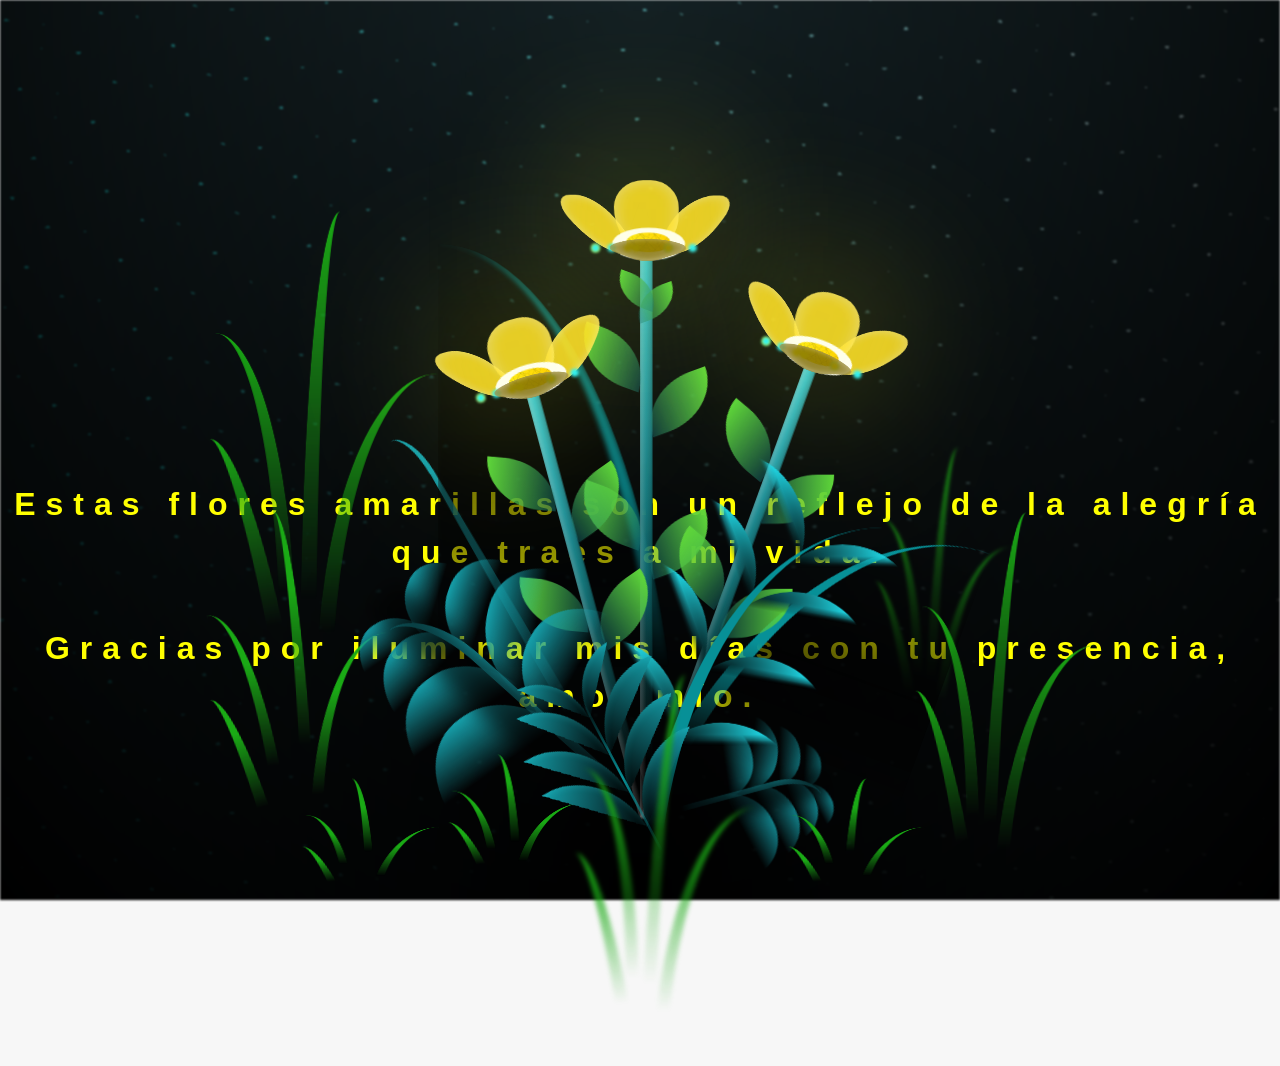
==== commit 1b5f3147: "Change audio to autoplay in flower.html" ====
--- a/flower.html
+++ b/flower.html
@@ -9,7 +9,7 @@
     <title>Flower</title>
   </head>
   <body class="container">
-<audio src="Flowers.mp3" controls></audio>
+<audio src="Flowers.mp3" autoplay></audio>
     <div id="lyrics">
      
     </div>
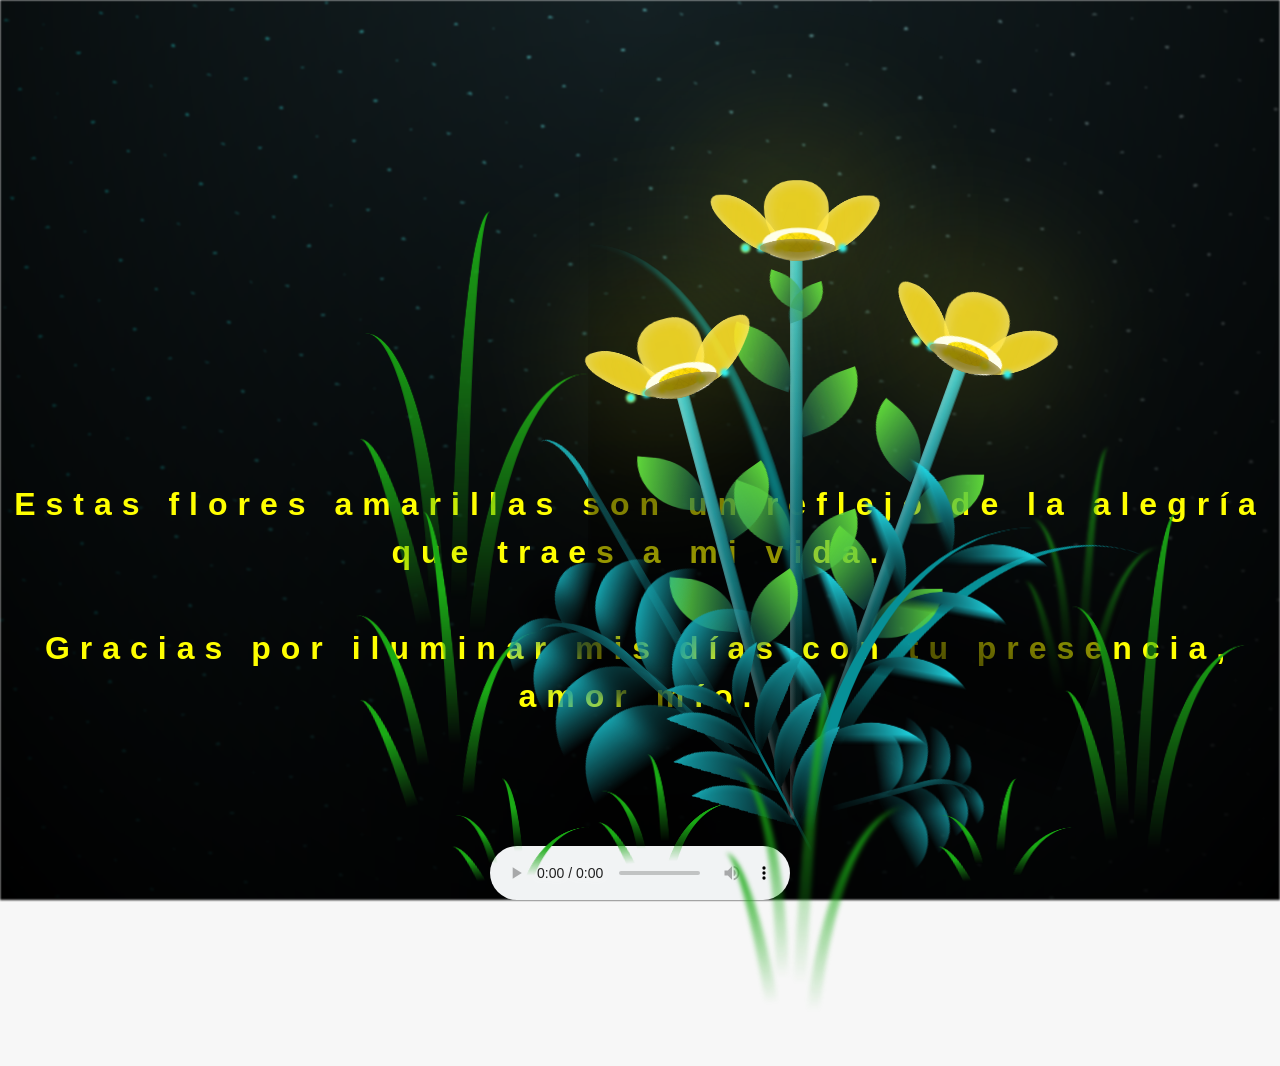
==== commit 8ed74868: "Update audio element to include controls Replaced autoplay audio with controls for user interaction." ====
--- a/flower.html
+++ b/flower.html
@@ -9,7 +9,9 @@
     <title>Flower</title>
   </head>
   <body class="container">
-<audio src="Flowers.mp3" autoplay></audio>
+<audio controls>
+  <source src="Flowers.mp3" type="audio/mpeg">
+</audio>
     <div id="lyrics">
      
     </div>
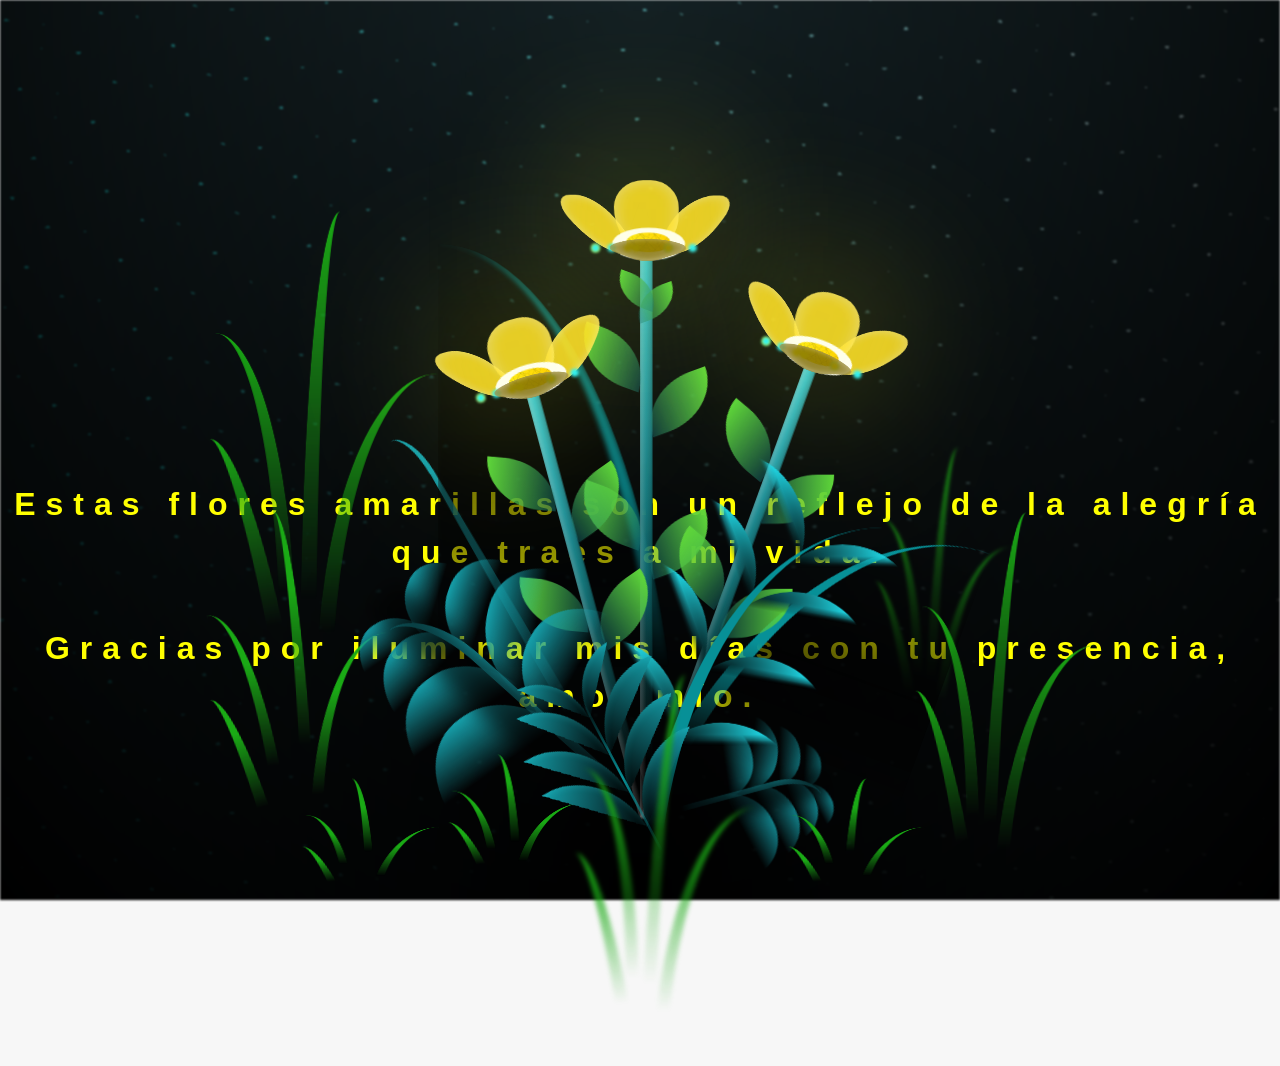
==== commit 5c8ed073: "Change audio element to autoplay in flower.html" ====
--- a/flower.html
+++ b/flower.html
@@ -9,8 +9,8 @@
     <title>Flower</title>
   </head>
   <body class="container">
-<audio controls>
-  <source src="Flowers.mp3" type="audio/mpeg">
+<audio autoplay>
+  <source src="/sound/Flowers.mp3" type="audio/mpeg">
 </audio>
     <div id="lyrics">
      
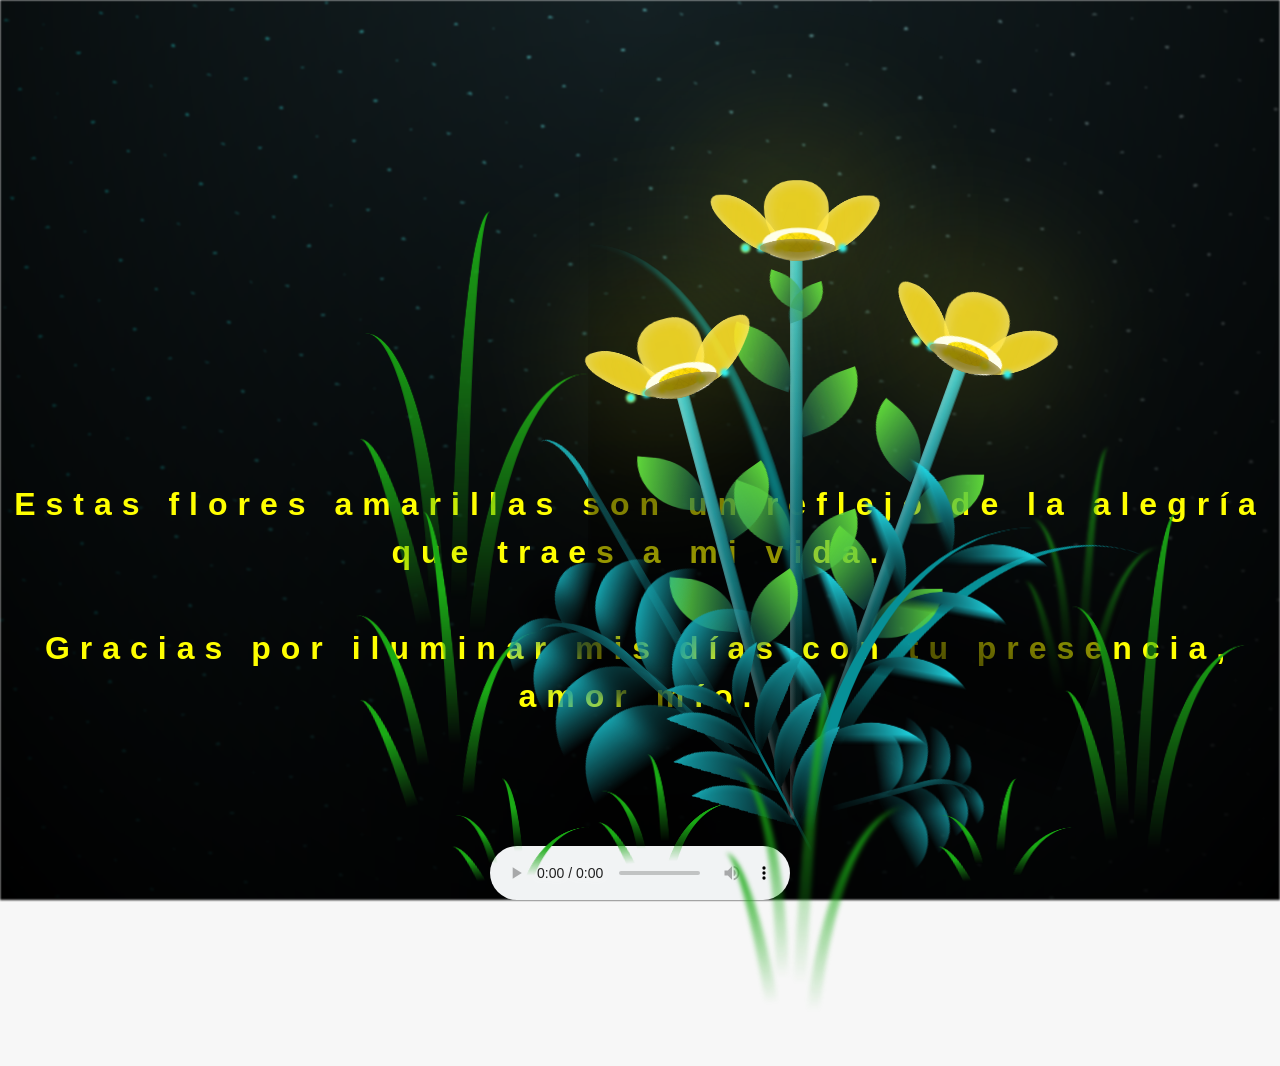
==== commit 7d137be9: "Change audio element to include controls" ====
--- a/flower.html
+++ b/flower.html
@@ -9,9 +9,8 @@
     <title>Flower</title>
   </head>
   <body class="container">
-<audio autoplay>
-  <source src="/sound/Flowers.mp3" type="audio/mpeg">
-</audio>
+<audio controls>
+  <source src="/sound/music.mp3" autoplay></audio>
     <div id="lyrics">
      
     </div>
